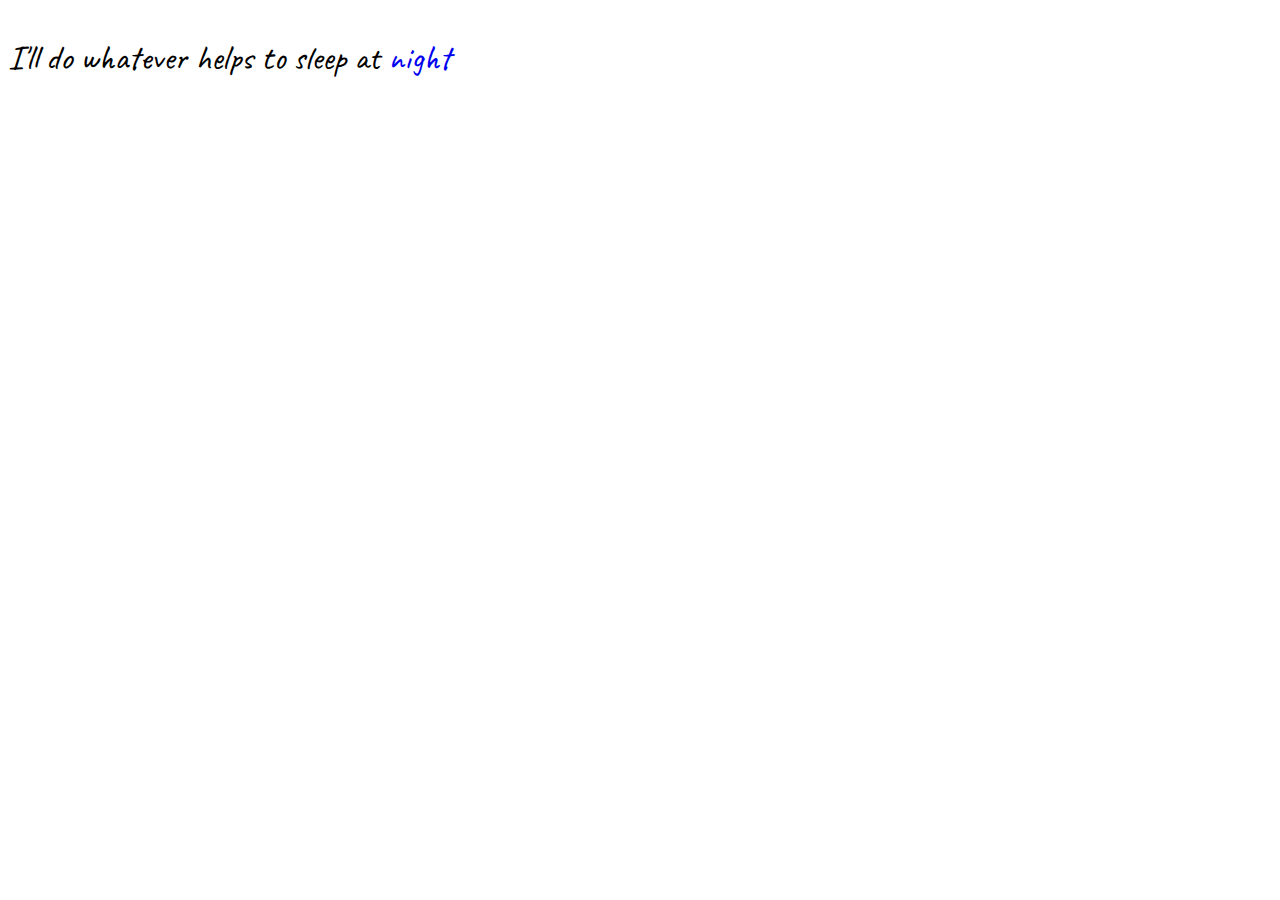
==== index.html @ 7d840e89 "commit" ====
<!DOCTYPE html>
<html lang="en">
    <head>
        <meta charset="UTF-8">
        <title>Camden Gracie Abrams</title>
        <link rel="stylesheet" href="css/style.css">
        <link rel="preconnect" href="https://fonts.googleapis.com">
<link rel="preconnect" href="https://fonts.gstatic.com" crossorigin>
<link href="https://fonts.googleapis.com/css2?family=Caveat:wght@400..700&display=swap" rel="stylesheet">
        
    </head>

    <body>
        <p>I'll do whatever helps to sleep at
            <a href="page 2/index.html">night</a></p>
    </body>
</html>
---- css/style.css ----
body {
    font-family: 'Caveat', cursive;
    font-size: 35px;
}

a {
    text-decoration: none;
}
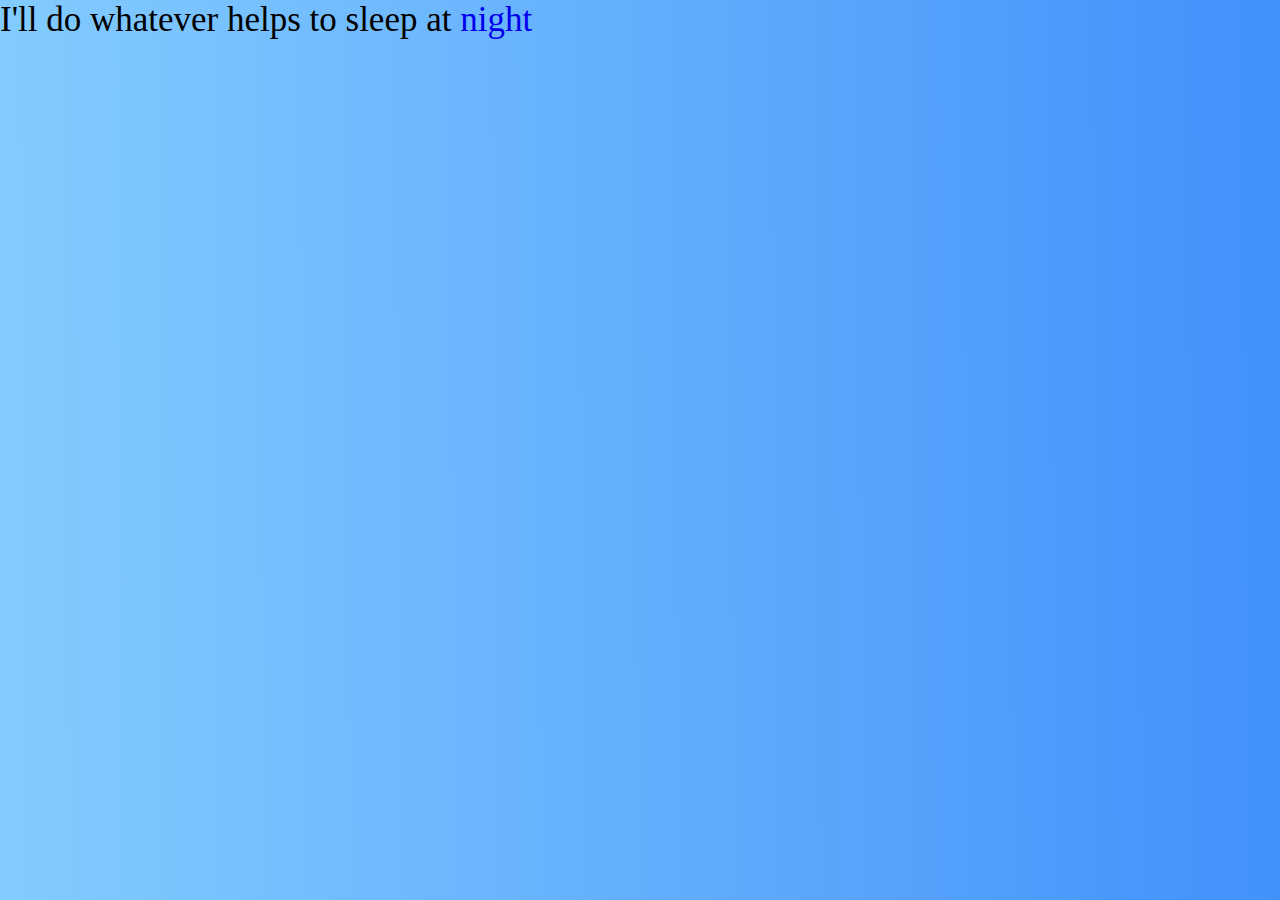
==== commit 82ad0f9d: "commit" ====
--- a/index.html
+++ b/index.html
@@ -6,12 +6,12 @@
         <link rel="stylesheet" href="css/style.css">
         <link rel="preconnect" href="https://fonts.googleapis.com">
 <link rel="preconnect" href="https://fonts.gstatic.com" crossorigin>
-<link href="https://fonts.googleapis.com/css2?family=Caveat:wght@400..700&display=swap" rel="stylesheet">
+<link href="https://fonts.googleapis.com/css2?family=Kalam:wght@300;400;700&display=swap" rel="stylesheet">
         
     </head>
 
     <body>
         <p>I'll do whatever helps to sleep at
-            <a href="page 2/index.html">night</a></p>
+            <a href="page2/page2.html">night</a></p>
     </body>
 </html>--- a/css/style.css
+++ b/css/style.css
@@ -1,6 +1,22 @@
+* {
+    margin: 0;
+    padding: 0;
+    box-sizing: border-box;
+}
+
+html, body {
+    height: 100%;
+}
+
 body {
+    width: 100%;
+    min-height: 100%;
     font-family: 'Caveat', cursive;
     font-size: 35px;
+    background-image: linear-gradient( 89.5deg,  rgba(131,204,255,1) 0.4%, rgba(66,144,251,1) 100.3% );
+    
+
+
 }
 
 a {
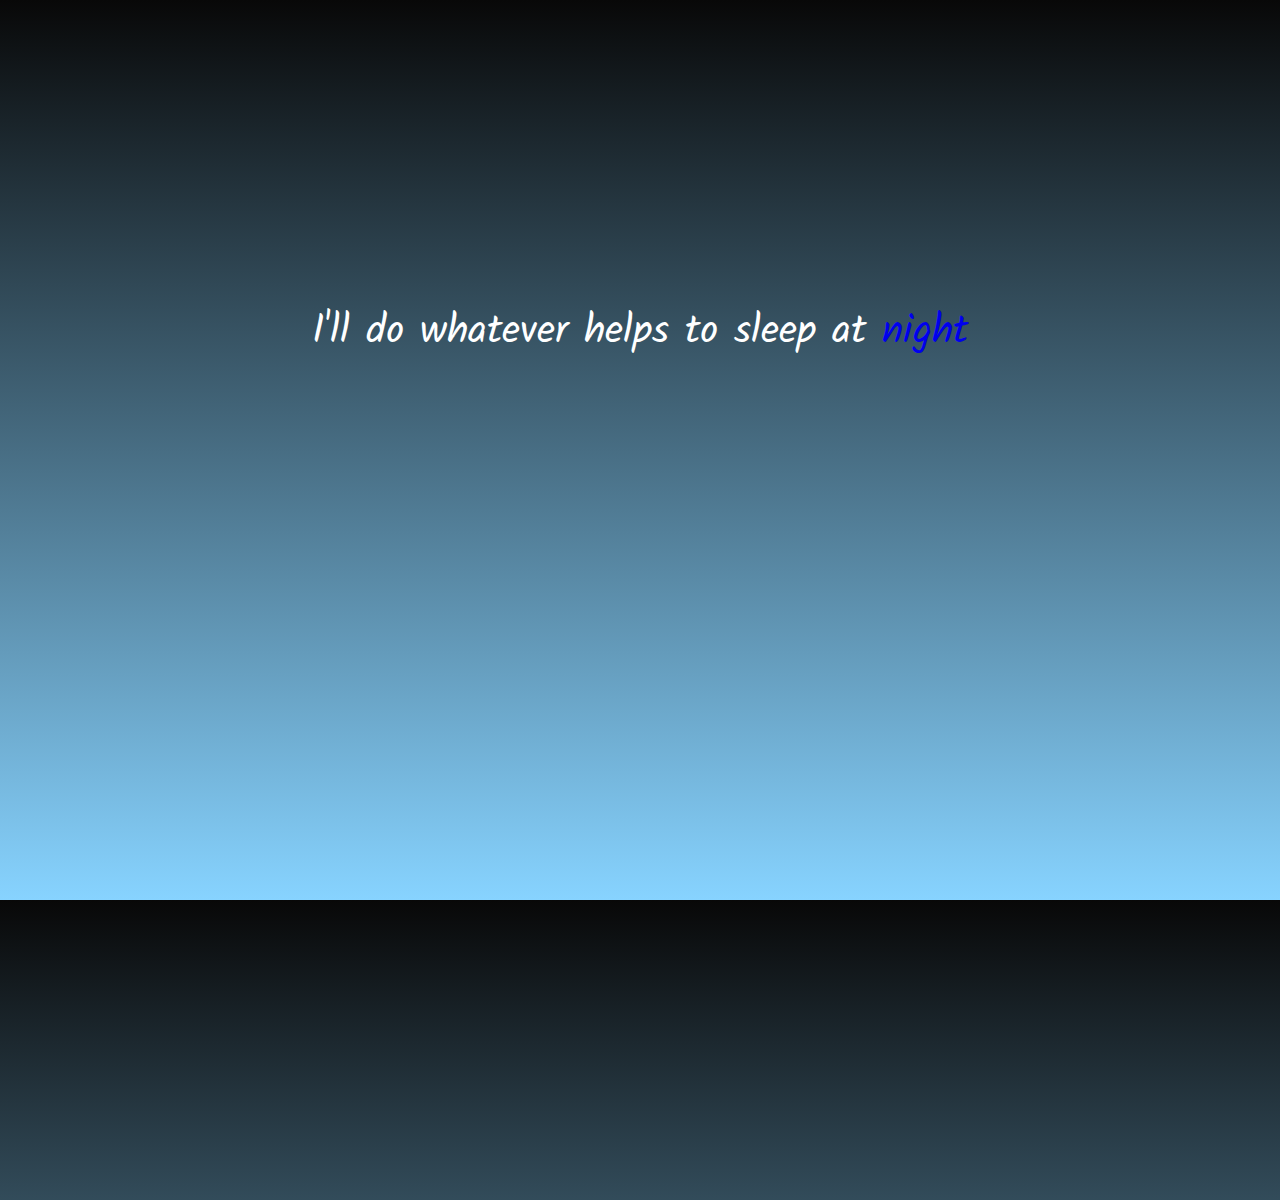
==== commit a3974db7: "commit" ====
--- a/index.html
+++ b/index.html
@@ -11,7 +11,14 @@
     </head>
 
     <body>
-        <p>I'll do whatever helps to sleep at
-            <a href="page2/page2.html">night</a></p>
+
+        <div class="verse1"> 
+        <p>I'll do whatever helps to <span class="sleep">sleep</span> at
+            <a href="page2/page2.html" class="night">night</a>
+        
+        </p>
+        </div>
+
+
     </body>
 </html>--- a/css/style.css
+++ b/css/style.css
@@ -9,16 +9,44 @@
 }
 
 body {
+    display: flex;
+    justify-content: center;
     width: 100%;
     min-height: 100%;
-    font-family: 'Caveat', cursive;
-    font-size: 35px;
-    background-image: linear-gradient( 89.5deg,  rgba(131,204,255,1) 0.4%, rgba(66,144,251,1) 100.3% );
-    
+    background: rgb(135,211,255);
+    background: linear-gradient(0deg, rgba(135,211,255,1) 0%, rgba(8,8,8,1) 100%);
+    margin-top: 300px;
+}
 
-
+.verse1 {
+    font-family: 'Kalam', serif;
+    font-size: 40px;
+    color:#ffffff
 }
 
 a {
     text-decoration: none;
+}
+
+.sleep {
+    display: inline-block;
+    color: #ffffff;
+    animation: sleepwave 3s infinite ease-in-out;
+
+}
+
+
+@keyframes sleepwave {
+    0% {
+        transform: translateY(0);
+    }
+
+    50% {
+        transform: translateY(90px);
+    }
+
+    100% {
+        transform: translateY(0);
+    }
+
 }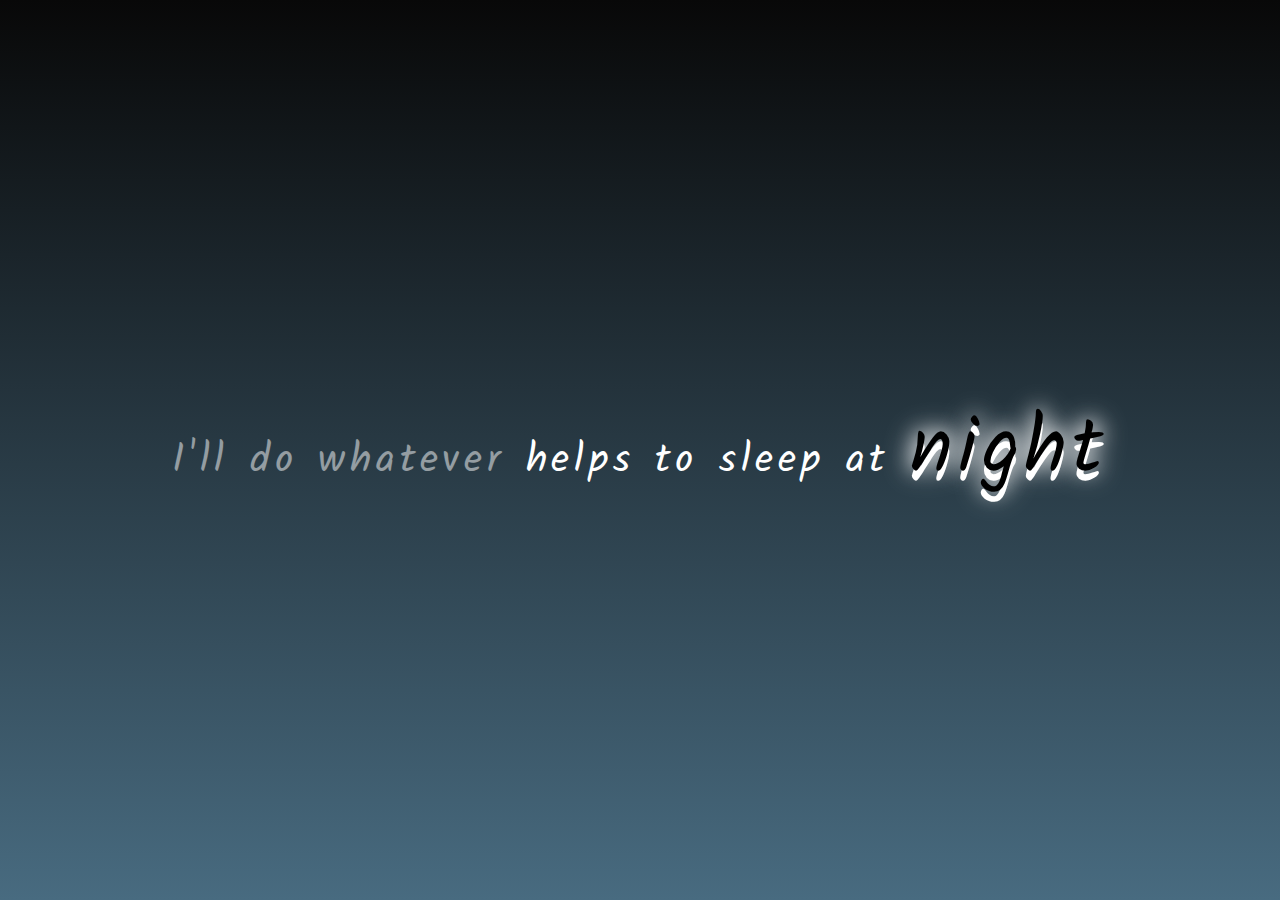
==== commit c88bc771: "commit" ====
--- a/index.html
+++ b/index.html
@@ -13,7 +13,10 @@
     <body>
 
         <div class="verse1"> 
-        <p>I'll do whatever helps to <span class="sleep">sleep</span> at
+        <p>
+            <span class="fade">I'll do whatever</span>
+                <span class="shake">helps</span> to
+                     <span class="sleep">sleep</span>  at 
             <a href="page2/page2.html" class="night">night</a>
         
         </p>
--- a/css/style.css
+++ b/css/style.css
@@ -9,24 +9,64 @@
 }
 
 body {
+    letter-spacing: 0.3em;
     display: flex;
     justify-content: center;
+    align-items: center;
     width: 100%;
-    min-height: 100%;
-    background: rgb(135,211,255);
-    background: linear-gradient(0deg, rgba(135,211,255,1) 0%, rgba(8,8,8,1) 100%);
-    margin-top: 300px;
+    min-height: 100vh;
+    background: #486b80;
+    background: linear-gradient(0deg, rgba(72,107,128,1) 0%, rgba(8,8,8,1) 100%);
 }
 
 .verse1 {
     font-family: 'Kalam', serif;
     font-size: 40px;
-    color:#ffffff
+    color:#ffffff;
 }
 
 a {
     text-decoration: none;
+    color: black;
 }
+
+.fade {
+    animation: fade 3s ease-in-out infinite;
+    opacity: 0.5;
+}
+
+@keyframes fade {
+    0%, 100% {
+        opacity: 0;
+    }
+
+    100% {
+        opacity: 1;
+    }
+}
+
+/* for this shake i used David Ugale's animation shake from 
+"Daya Web - CSS Text Animation: Shake" */
+.shake {
+    display: inline-block;
+    animation: shake 0.3s linear infinite;
+}
+
+@keyframes shake {
+    0% { transform: translate(1px, 1px) rotate(0deg); }
+    10% { transform: translate(-1px, -2px) rotate(-1deg); }
+    20% { transform: translate(-3px, 0px) rotate(1deg); }
+    30% { transform: translate(3px, 2px) rotate(0deg); }
+    40% { transform: translate(1px, -1px) rotate(1deg); }
+    50% { transform: translate(-1px, 2px) rotate(-1deg); }
+    60% { transform: translate(-3px, 1px) rotate(0deg); }
+    70% { transform: translate(3px, 1px) rotate(-1deg); }
+    80% { transform: translate(-1px, -1px) rotate(1deg); }
+    90% { transform: translate(1px, 2px) rotate(0deg); }
+    100% { transform: translate(1px, -2px) rotate(-1deg); }
+    
+}
+
 
 .sleep {
     display: inline-block;
@@ -49,4 +89,41 @@
         transform: translateY(0);
     }
 
+}
+
+.night {
+    display: inline-block;
+    position: relative;
+    animation: twinkle 6s ease-in-out infinite;
+    font-size: 80px;
+    text-shadow: 00 10px white, 0 0 20px white, 0 0 30px white;
+}
+
+/* for this animation i used 
+https://developer.mozilla.org/en-US/docs/Web/CSS/transform-function/translateY to use as ref */
+
+
+@keyframes twinkle {
+    0% {
+        opacity: 0;
+        transform: translateX(100%);
+        letter-spacing: 0;
+        text-shadow: 0 0 10px white, 0 0 20px white, 0 0 30px white;
+    }
+
+    50% {
+        opacity: 1;
+        transform: translateY(-150px);
+        letter-spacing: 5px;
+        text-shadow: 0 0 15px white, 0 0 25px white, 0 0 35px white,
+
+    }
+
+    100% {
+        opacity: 1;
+        transform: translateY(-210px);
+        letter-spacing: 10px;
+        text-shadow: 0 0 10px white, 0 0 20px white, 0 0 30px white;
+    
+    }
 }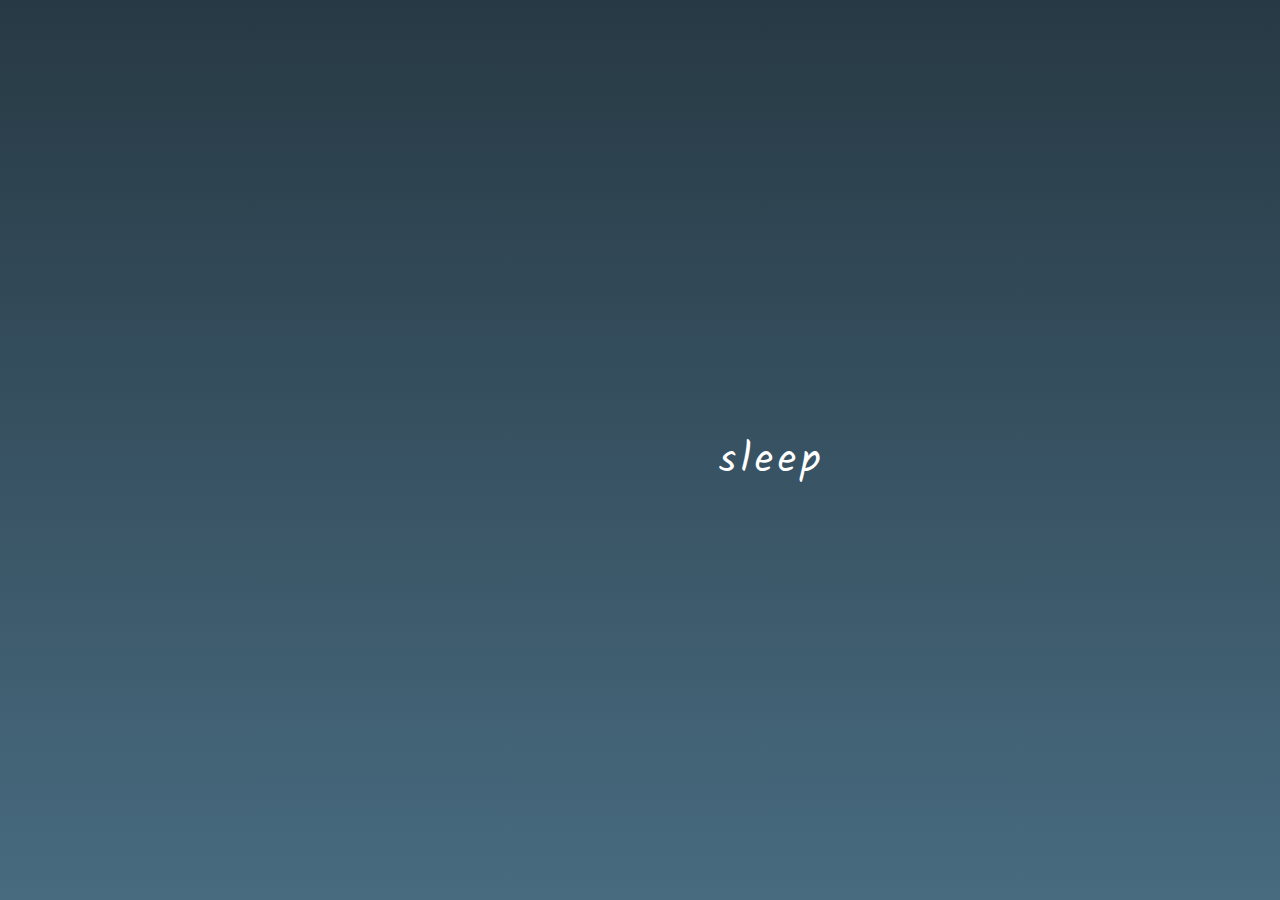
==== commit 5d47ee9c: "commit" ====
--- a/index.html
+++ b/index.html
@@ -14,14 +14,13 @@
 
         <div class="verse1"> 
         <p>
-            <span class="fade">I'll do whatever</span>
-                <span class="shake">helps</span> to
-                     <span class="sleep">sleep</span>  at 
-            <a href="page2/page2.html" class="night">night</a>
-        
-        </p>
+            <span class="slide-in">I'll do whatever helps</span>
+            <span class="slide-in">to</span>
+            <span class="sleep slide-in-sleep">sleep</span>
+            <span class="slide-in">at</span>
+            <a href="page2/page2.html" class="slide-in night">night</a>
+
+            </p>
         </div>
-
-
     </body>
 </html>--- a/css/style.css
+++ b/css/style.css
@@ -16,7 +16,7 @@
     width: 100%;
     min-height: 100vh;
     background: #486b80;
-    background: linear-gradient(0deg, rgba(72,107,128,1) 0%, rgba(8,8,8,1) 100%);
+    background: linear-gradient(0deg, rgba(72,107,128,1) 0%, rgba(39,57,68,1) 100%);
 }
 
 .verse1 {
@@ -27,74 +27,66 @@
 
 a {
     text-decoration: none;
+    color: rgb(255, 255, 255);
+}
+
+a:hover {
     color: black;
 }
 
-.fade {
-    animation: fade 3s ease-in-out infinite;
-    opacity: 0.5;
+.slide-in {
+    display: inline-block;
+    opacity: 0; 
+    transform: translateX(-100px); 
+    animation: slideineffect 2s forwards;
 }
 
-@keyframes fade {
-    0%, 100% {
+@keyframes slideineffect {
+    0% {
         opacity: 0;
+        transform: translateX(-100px); 
     }
-
     100% {
         opacity: 1;
+        transform: translateX(0);
     }
 }
 
-/* for this shake i used David Ugale's animation shake from 
-"Daya Web - CSS Text Animation: Shake" */
-.shake {
-    display: inline-block;
-    animation: shake 0.3s linear infinite;
-}
-
-@keyframes shake {
-    0% { transform: translate(1px, 1px) rotate(0deg); }
-    10% { transform: translate(-1px, -2px) rotate(-1deg); }
-    20% { transform: translate(-3px, 0px) rotate(1deg); }
-    30% { transform: translate(3px, 2px) rotate(0deg); }
-    40% { transform: translate(1px, -1px) rotate(1deg); }
-    50% { transform: translate(-1px, 2px) rotate(-1deg); }
-    60% { transform: translate(-3px, 1px) rotate(0deg); }
-    70% { transform: translate(3px, 1px) rotate(-1deg); }
-    80% { transform: translate(-1px, -1px) rotate(1deg); }
-    90% { transform: translate(1px, 2px) rotate(0deg); }
-    100% { transform: translate(1px, -2px) rotate(-1deg); }
-    
-}
-
-
+/* i learned from developer.mozilla.org mdn web docs module on translateX(). helped showed different syntax to use.*/
 .sleep {
     display: inline-block;
     color: #ffffff;
-    animation: sleepwave 3s infinite ease-in-out;
-
+    animation: slide-in 2s forwards, sleepwave 1.5s 1.5s infinite ease-in-out;
 }
 
+@keyframes slide-in {
+    0% {
+        opacity: 0;
+        transform: translateX(-100px);
+    }
+    100% {
+        opacity: 1;
+        transform: translateX(0);
+    }
+}
 
 @keyframes sleepwave {
     0% {
         transform: translateY(0);
     }
-
     50% {
         transform: translateY(90px);
     }
-
     100% {
         transform: translateY(0);
     }
+}
 
-}
 
 .night {
     display: inline-block;
     position: relative;
-    animation: twinkle 6s ease-in-out infinite;
+    animation: twinkle 6s ease-in-out forwards;
     font-size: 80px;
     text-shadow: 00 10px white, 0 0 20px white, 0 0 30px white;
 }
@@ -108,14 +100,14 @@
         opacity: 0;
         transform: translateX(100%);
         letter-spacing: 0;
-        text-shadow: 0 0 10px white, 0 0 20px white, 0 0 30px white;
+        text-shadow: 0 0 10px rgb(0, 0, 0), 0 0 20px rgb(0, 0, 0), 0 0 30px rgb(0, 0, 0);
     }
 
     50% {
         opacity: 1;
         transform: translateY(-150px);
         letter-spacing: 5px;
-        text-shadow: 0 0 15px white, 0 0 25px white, 0 0 35px white,
+        text-shadow: 0 0 15px rgb(0, 0, 0), 0 0 25px rgb(0, 0, 0), 0 0 35px rgb(0, 0, 0),
 
     }
 
@@ -123,7 +115,7 @@
         opacity: 1;
         transform: translateY(-210px);
         letter-spacing: 10px;
-        text-shadow: 0 0 10px white, 0 0 20px white, 0 0 30px white;
+        text-shadow: 0 0 10px rgb(0, 0, 0), 0 0 20px rgb(0, 0, 0), 0 0 30px white;
     
     }
 }